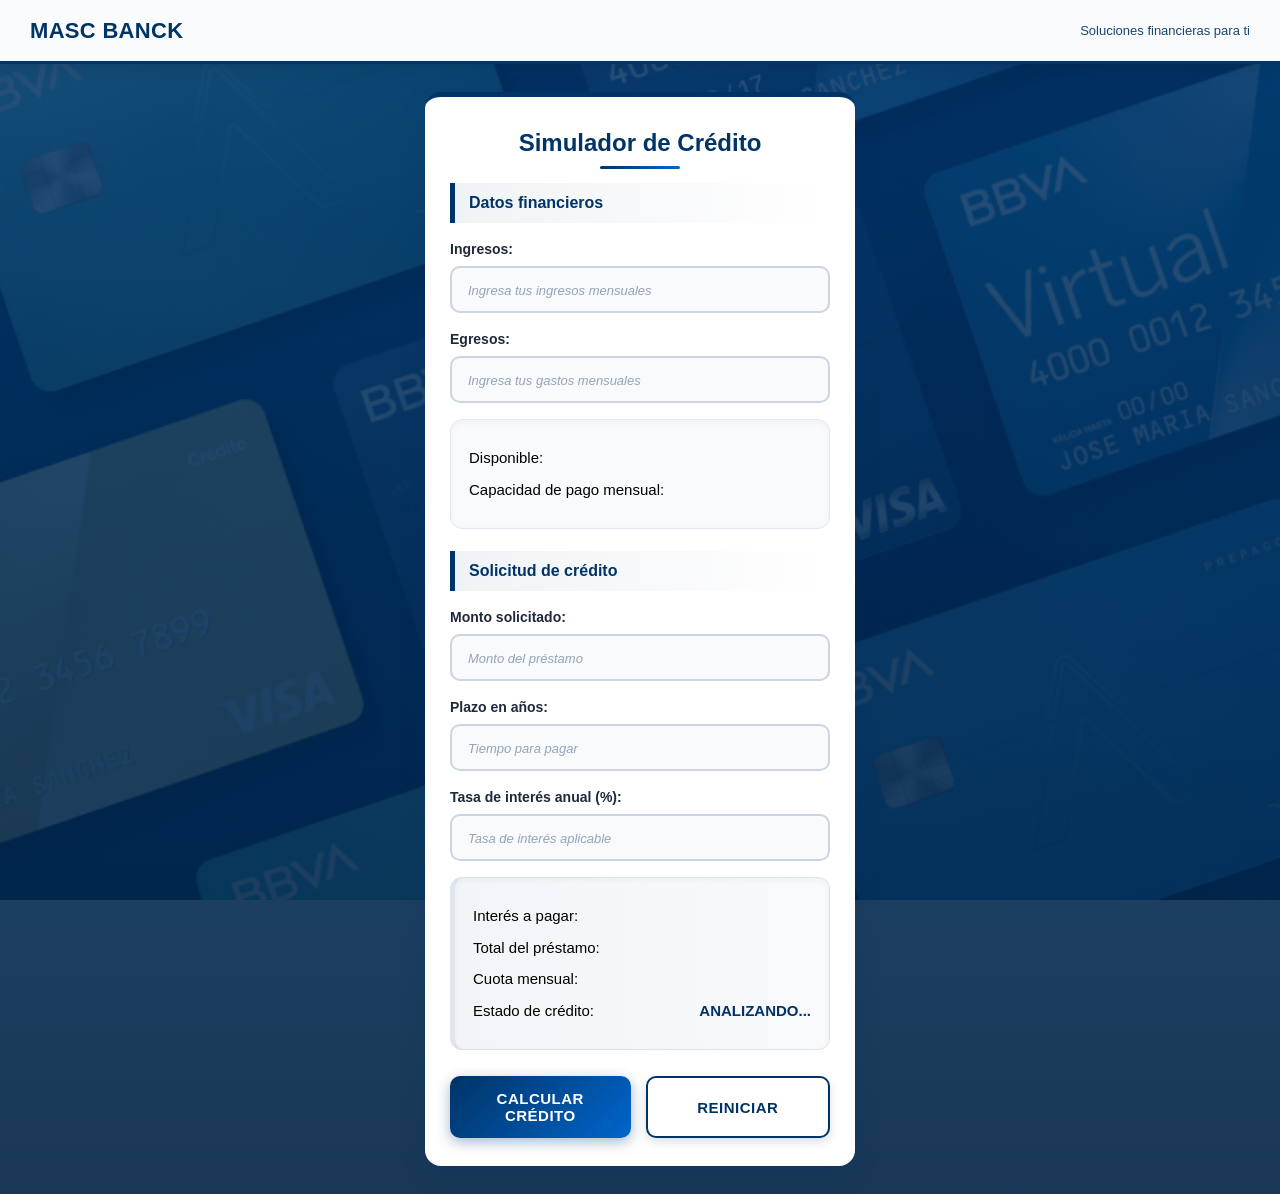
==== index.html @ 61e10e7a "renombra simulador.html a index.html para Vercel" ====
<!DOCTYPE html>
<html lang="es">
<head>
    <meta charset="UTF-8">
    <meta name="viewport" content="width=device-width, initial-scale=1.0">
    <title>MASC BANCK - Simulador de Crédito</title>
    <link rel="stylesheet" href="simulador.css">
    <script src="funciones.js"></script>
    <script src="simulador.js"></script>
</head>

<body>
    <header class="navbar">
        <div class="logo">
            <span>MASC BANCK</span>
        </div>
        <div class="tagline">Soluciones financieras para ti</div>
    </header>

    <div class="container">
        <h1>Simulador de Crédito</h1>

        <h2>Datos financieros</h2>
        <label for="txtIngresos">Ingresos:</label>
        <input type="text" id="txtIngresos" placeholder="Ingresa tus ingresos mensuales">

        <label for="txtEgresos">Egresos:</label>
        <input type="text" id="txtEgresos" placeholder="Ingresa tus gastos mensuales">

        <div class="result-card">
            <p>Disponible: <span id="spnDisponible"></span></p>
            <p>Capacidad de pago mensual: <span id="spnCapacidadPago"></span></p>
        </div>
        
        <h2>Solicitud de crédito</h2>
        <label for="txtMonto">Monto solicitado:</label>
        <input type="text" id="txtMonto" placeholder="Monto del préstamo">

        <label for="txtPlazo">Plazo en años:</label>
        <input type="text" id="txtPlazo" placeholder="Tiempo para pagar">

        <label for="txtTasaInteres">Tasa de interés anual (%):</label>
        <input type="text" id="txtTasaInteres" placeholder="Tasa de interés aplicable">

        <div class="result-card highlight">
            <p>Interés a pagar: <span id="spnInteresPagar"></span></p>
            <p>Total del préstamo: <span id="spnTotalPrestamo"></span></p>
            <p>Cuota mensual: <span id="spnCuotaMensual"></span></p>
            <p>Estado de crédito: <span id="spnEstadoCredito">ANALIZANDO...</span></p>
        </div>

        <div class="buttons">
            <button id="btnCalcularCredito" onclick="calcular();">Calcular Crédito</button>
            <button id="btnReiniciar">Reiniciar</button>
        </div>
    </div>
</body>
</html>
---- simulador.css ----
/* ====== VARIABLES OFICIALES BANCO PICHINCHA ====== */
:root {
    --azul-principal: #003366;
    --azul-oscuro: #002244;
    --azul-claro: #0055aa;
    --azul-brillante: #0066cc;
    --blanco: #ffffff;
    --gris-claro: #f8fafc;
    --gris-medio: #e2e8f0;
    --gris-borde: #cbd5e1;
    --texto-oscuro: #1e293b;
    --sombra-suave: 0 4px 12px rgba(0, 51, 102, 0.1);
    --sombra-fuerte: 0 8px 24px rgba(0, 51, 102, 0.2);
    --borde-resaltado: 0 0 0 3px rgba(0, 51, 102, 0.15);
}

/* ====== RESET GENERAL ====== */
* {
    box-sizing: border-box;
    margin: 0;
    padding: 0;
}

body {
    font-family: 'Segoe UI', 'Roboto', 'Arial', sans-serif;
    line-height: 1.5;
    background: linear-gradient(rgba(0, 51, 102, 0.85), rgba(0, 34, 68, 0.9)), 
                url('tarjetas.png') center/cover no-repeat fixed;
    min-height: 100vh;
    padding: 0;
}

/* ====== ENCABEZADO ====== */
.navbar {
    background: rgba(255, 255, 255, 0.98);
    padding: 14px 30px;
    display: flex;
    justify-content: space-between;
    align-items: center;
    border-bottom: 3px solid var(--azul-principal);
    box-shadow: 0 3px 15px rgba(0, 0, 0, 0.1);
    position: sticky;
    top: 0;
    z-index: 10;
}

.logo {
    display: flex;
    align-items: center;
    gap: 12px;
    font-size: 22px;
    font-weight: 800;
    color: var(--azul-principal);
    letter-spacing: 0.3px;
}

.logo img {
    height: 36px;
    width: auto;
}

.tagline {
    font-size: 13px;
    color: var(--azul-principal);
    font-weight: 500;
    opacity: 0.9;
}

/* ====== CONTENEDOR PRINCIPAL ====== */
.container {
    width: 100%;
    max-width: 430px;
    margin: 28px auto;
    padding: 28px 25px;
    background: var(--blanco);
    border-radius: 16px;
    box-shadow: var(--sombra-fuerte);
    border-top: 5px solid var(--azul-principal);
    transition: transform 0.3s ease, box-shadow 0.3s ease;
}

.container:hover {
    transform: translateY(-2px);
    box-shadow: 0 12px 32px rgba(0, 51, 102, 0.25);
}

/* ====== TÍTULOS DESTACADOS ====== */
h1 {
    text-align: center;
    color: var(--azul-principal);
    font-size: 24px;
    font-weight: 800;
    margin-bottom: 22px;
    position: relative;
}

h1::after {
    content: '';
    width: 80px;
    height: 3px;
    background: linear-gradient(90deg, var(--azul-principal), var(--azul-brillante));
    position: absolute;
    bottom: -8px;
    left: 50%;
    transform: translateX(-50%);
    border-radius: 2px;
}

h2 {
    font-size: 16px;
    color: var(--azul-principal);
    font-weight: 700;
    padding: 8px 14px;
    margin: 22px 0 14px;
    border-left: 5px solid var(--azul-principal);
    background: linear-gradient(90deg, rgba(0, 51, 102, 0.06), transparent);
    border-radius: 0 10px 10px 0;
}

/* ====== ETIQUETAS ====== */
label {
    display: block;
    font-size: 14px;
    font-weight: 700;
    color: var(--texto-oscuro);
    margin-bottom: 6px;
    margin-top: 16px;
}

/* ====== CAMPOS DE TEXTO (MÁS DESTACADOS) ====== */
input {
    width: 100%;
    padding: 13px 16px;
    border: 2px solid var(--gris-borde);
    border-radius: 10px;
    font-size: 15px;
    background: var(--gris-claro);
    transition: all 0.3s ease;
    outline: none;
    font-weight: 500;
}

input:hover {
    border-color: var(--azul-claro);
    background: var(--blanco);
}

input:focus {
    border-color: var(--azul-principal);
    background: var(--blanco);
    box-shadow: var(--borde-resaltado);
    transform: scale(1.01);
}

input::placeholder {
    font-size: 13px;
    color: #94a3b8;
    font-style: italic;
}

/* ====== TARJETAS DE RESULTADOS ====== */
.result-card {
    margin-top: 16px;
    padding: 18px;
    background: var(--gris-claro);
    border-radius: 12px;
    box-shadow: inset 0 2px 6px rgba(0, 0, 0, 0.04);
    border: 1px solid var(--gris-medio);
    transition: all 0.3s ease;
}

.result-card:hover {
    background: rgba(255, 255, 255, 0.8);
    box-shadow: inset 0 3px 8px rgba(0, 0, 0, 0.06);
}

.result-card.highlight {
    border-left: 5px solid var(--azul-principal);
    background: linear-gradient(90deg, rgba(0, 51, 102, 0.05), var(--gris-claro));
    border-color: rgba(0, 51, 102, 0.1);
}

.result-card p {
    font-size: 15px;
    margin: 9px 0;
    display: flex;
    justify-content: space-between;
    align-items: center;
}

.result-card span {
    font-weight: 800;
    color: var(--azul-principal);
    font-size: 15px;
}

/* ====== BOTONES IMPACTANTES ====== */
.buttons {
    margin-top: 26px;
    display: flex;
    gap: 15px;
}

button {
    flex: 1;
    padding: 14px 12px;
    border: none;
    border-radius: 10px;
    font-size: 15px;
    font-weight: 800;
    cursor: pointer;
    transition: all 0.3s ease;
    text-transform: uppercase;
    letter-spacing: 0.5px;
    position: relative;
    overflow: hidden;
}

/* Botón principal */
#btnCalcularCredito {
    background: linear-gradient(135deg, var(--azul-principal), var(--azul-brillante));
    color: var(--blanco);
    box-shadow: 0 4px 14px rgba(0, 51, 102, 0.35);
}

#btnCalcularCredito:hover {
    transform: translateY(-3px) scale(1.02);
    box-shadow: 0 7px 20px rgba(0, 51, 102, 0.45);
    background: linear-gradient(135deg, var(--azul-brillante), var(--azul-principal));
}

#btnCalcularCredito:active {
    transform: translateY(0) scale(0.99);
}

/* Botón secundario */
#btnReiniciar {
    background: var(--blanco);
    color: var(--azul-principal);
    border: 2px solid var(--azul-principal);
    box-shadow: 0 4px 10px rgba(0, 51, 102, 0.15);
}

#btnReiniciar:hover {
    background: rgba(0, 51, 102, 0.05);
    transform: translateY(-3px) scale(1.02);
    box-shadow: 0 6px 16px rgba(0, 51, 102, 0.2);
}

#btnReiniciar:active {
    transform: translateY(0) scale(0.99);
}

/* ====== RESPONSIVE PERFECTO ====== */
@media (max-width: 768px) {
    .navbar {
        flex-direction: column;
        gap: 8px;
        padding: 12px 20px;
        text-align: center;
    }

    .container {
        width: 92%;
        margin: 20px auto;
        padding: 22px 18px;
    }

    h1 {
        font-size: 22px;
    }

    .buttons {
        flex-direction: column;
        gap: 12px;
    }

    button {
        width: 100%;
        padding: 13px;
    }

    input:focus {
        transform: none;
    }
}

@media (max-width: 480px) {
    .logo {
        font-size: 20px;
    }

    .result-card p {
        flex-direction: column;
        align-items: flex-start;
        gap: 4px;
    }

    .result-card span {
        text-align: left;
    }
}
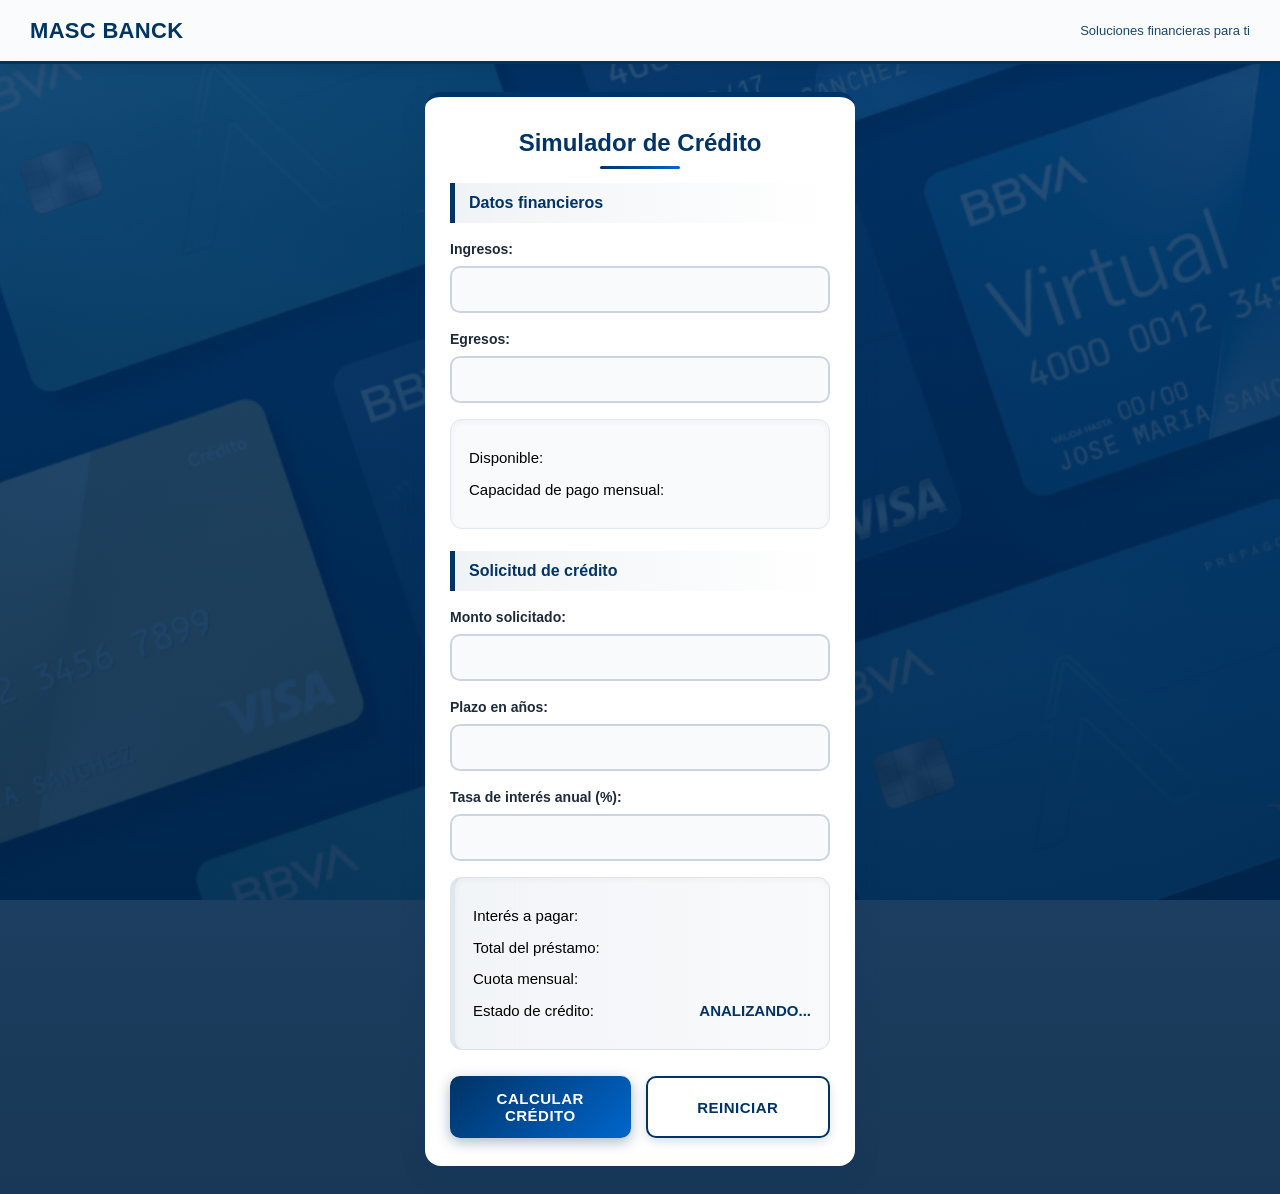
==== commit 9a505180: "se validaron los campos del formulario y se agrego un archivo validaciones.txt" ====
--- a/index.html
+++ b/index.html
@@ -1,5 +1,6 @@
 <!DOCTYPE html>
 <html lang="es">
+
 <head>
     <meta charset="UTF-8">
     <meta name="viewport" content="width=device-width, initial-scale=1.0">
@@ -22,25 +23,31 @@
 
         <h2>Datos financieros</h2>
         <label for="txtIngresos">Ingresos:</label>
-        <input type="text" id="txtIngresos" placeholder="Ingresa tus ingresos mensuales">
+        <input type="text" id="txtIngresos" onblur="validarInput(this, 'error_txtIngresos')">
+        <small id="error_txtIngresos" class="error"></small>
 
         <label for="txtEgresos">Egresos:</label>
-        <input type="text" id="txtEgresos" placeholder="Ingresa tus gastos mensuales">
+        <input type="text" id="txtEgresos" onblur="validarInput(this, 'error_txtEgresos')">
+        <small id="error_txtEgresos" class="error"></small>
 
         <div class="result-card">
             <p>Disponible: <span id="spnDisponible"></span></p>
             <p>Capacidad de pago mensual: <span id="spnCapacidadPago"></span></p>
         </div>
-        
+
         <h2>Solicitud de crédito</h2>
         <label for="txtMonto">Monto solicitado:</label>
-        <input type="text" id="txtMonto" placeholder="Monto del préstamo">
+        <input type="text" id="txtMonto" onblur="validarInput(this, 'error_txtMonto')">
+        <small id="error_txtMonto" class="error"></small>
 
         <label for="txtPlazo">Plazo en años:</label>
-        <input type="text" id="txtPlazo" placeholder="Tiempo para pagar">
+
+        <input type="text" id="txtPlazo" onblur="validarInput(this, 'error_txtPlazo')">
+        <small id="error_txtPlazo" class="error"></small>
 
         <label for="txtTasaInteres">Tasa de interés anual (%):</label>
-        <input type="text" id="txtTasaInteres" placeholder="Tasa de interés aplicable">
+        <input type="text" id="txtTasaInteres" onblur="validarInput(this, 'error_txtTasaInteres')">
+        <small id="error_txtTasaInteres" class="error"></small>
 
         <div class="result-card highlight">
             <p>Interés a pagar: <span id="spnInteresPagar"></span></p>
@@ -55,4 +62,5 @@
         </div>
     </div>
 </body>
+
 </html>
--- a/simulador.css
+++ b/simulador.css
@@ -250,6 +250,13 @@
 #btnReiniciar:active {
     transform: translateY(0) scale(0.99);
 }
+.error{
+    color: red;
+    font-style: italic;
+    font-size: 14px;
+    display: block;
+    margin-top: 4px;
+}
 
 /* ====== RESPONSIVE PERFECTO ====== */
 @media (max-width: 768px) {
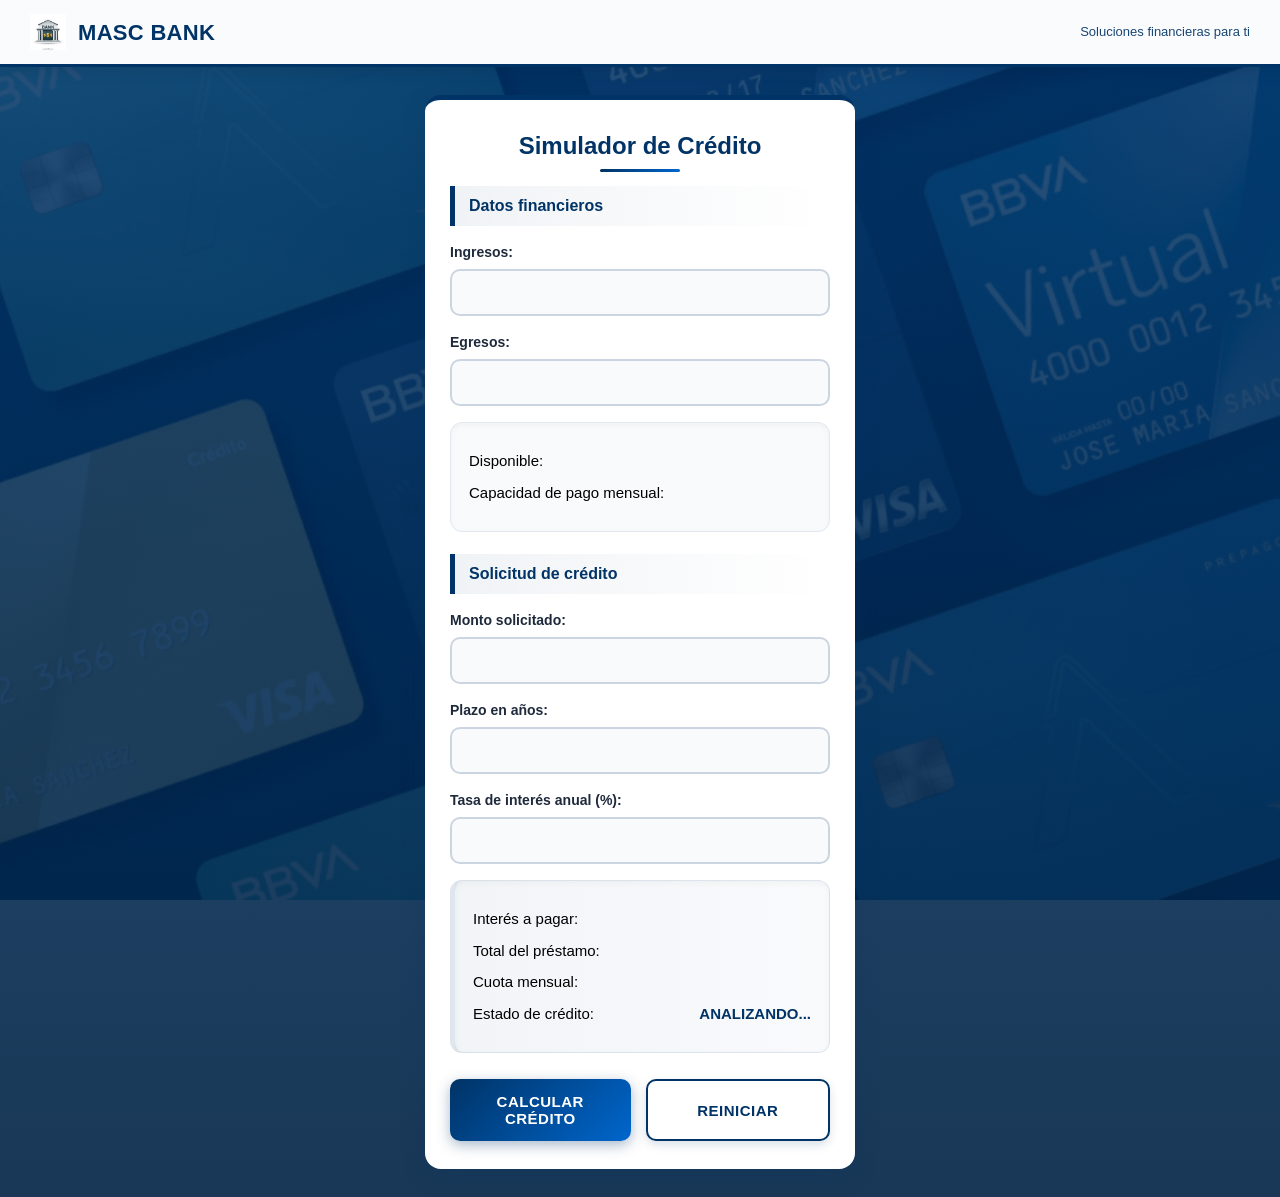
==== commit 4ecfaf65: "se ajustaron detalles de la interfaz" ====
--- a/index.html
+++ b/index.html
@@ -13,7 +13,8 @@
 <body>
     <header class="navbar">
         <div class="logo">
-            <span>MASC BANCK</span>
+            <img src="logoBanco.png" alt="Logo MASC BANCK">
+            <span>MASC BANK</span>
         </div>
         <div class="tagline">Soluciones financieras para ti</div>
     </header>
